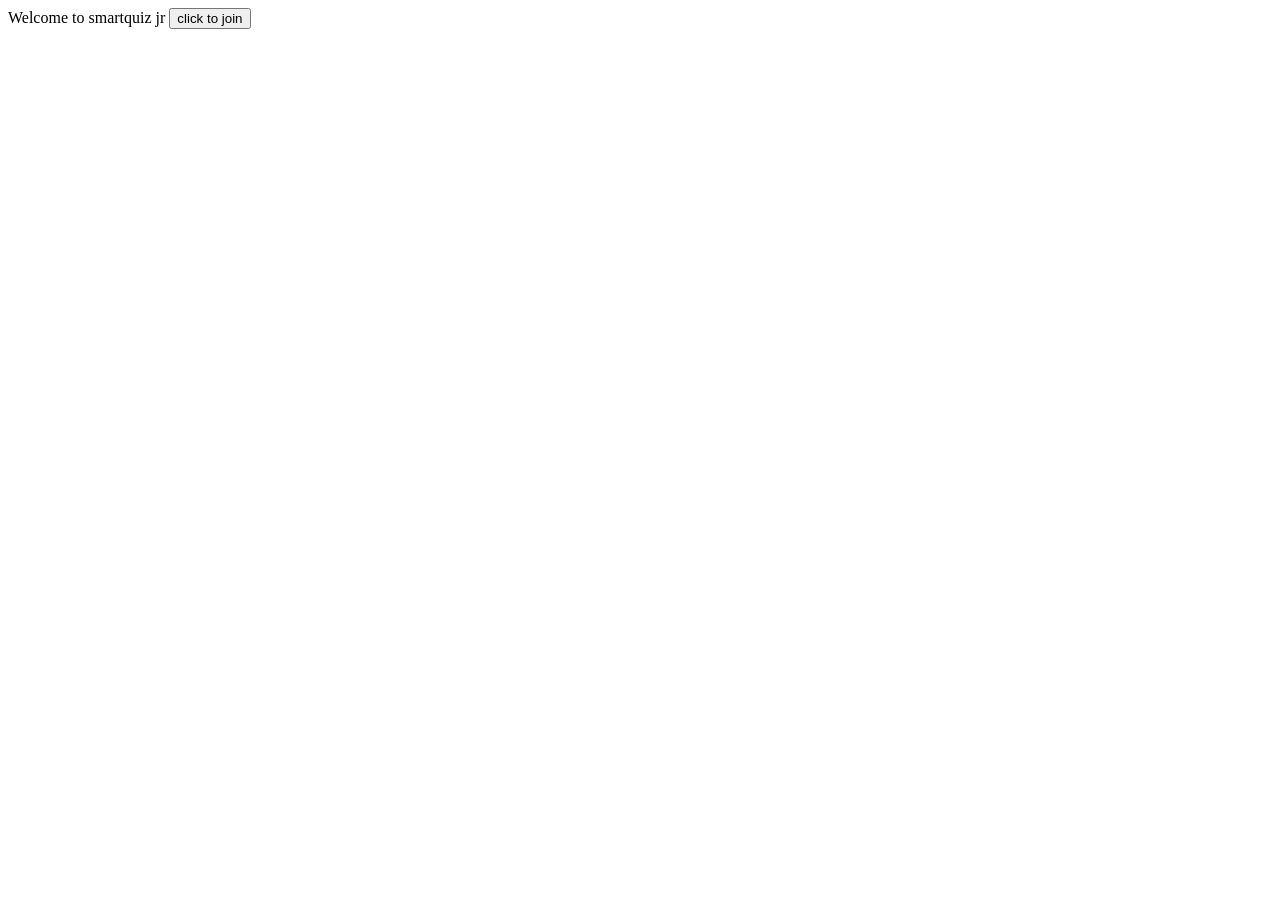
==== templates/index.html @ beabf411 "Complete misc" ====
<!-- index.html -->
<!DOCTYPE html>
<html lang="en">
<head>
    <meta charset="UTF-8">
    <meta name="viewport" content="width=device-width, initial-scale=1.0">
    <title>Smart Quiz</title>
</head>
<body>
    Welcome to smartquiz jr
    <a href="join.html"><button>click to join</button></a>
</body>
</html>
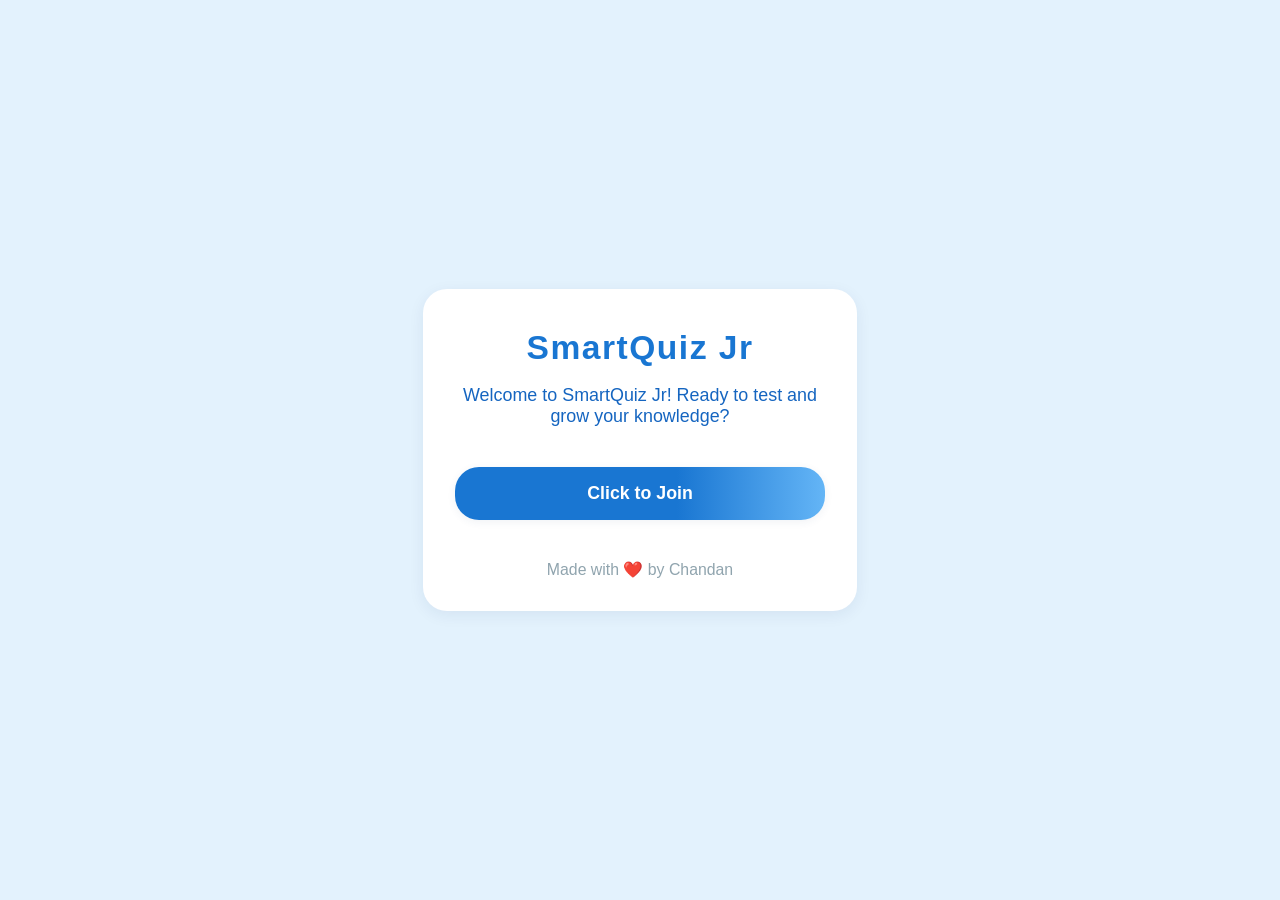
==== commit 5b927218: "mics" ====
--- a/templates/index.html
+++ b/templates/index.html
@@ -1,13 +1,22 @@
-<!-- index.html -->
 <!DOCTYPE html>
 <html lang="en">
 <head>
-    <meta charset="UTF-8">
-    <meta name="viewport" content="width=device-width, initial-scale=1.0">
-    <title>Smart Quiz</title>
+  <meta http-equiv="Cache-Control" content="no-store, no-cache, must-revalidate, max-age=0">
+  <meta http-equiv="Pragma" content="no-cache">
+  <meta http-equiv="Expires" content="0">
+  <meta charset="UTF-8">
+  <meta name="viewport" content="width=device-width, initial-scale=1.0">
+  <title>Smart Quiz</title>
+  <link rel="stylesheet" href="../static/css/styles.css">
 </head>
 <body>
-    Welcome to smartquiz jr
-    <a href="join.html"><button>click to join</button></a>
+  <div class="card">
+    <div class="logo">SmartQuiz Jr</div>
+    <div class="tagline">Welcome to SmartQuiz Jr! Ready to test and grow your knowledge?</div>
+    <a href="join.html" style="width: 100%; text-decoration: none;">
+      <button class="join-btn">Click to Join</button>
+    </a>
+    <div class="footer">Made with ❤️ by Chandan</div>
+  </div>
 </body>
-</html>+</html>
--- a/static/css/styles.css
+++ b/static/css/styles.css
@@ -0,0 +1,76 @@
+/* styles.css */
+body {
+      background: #E3F2FD;
+      margin: 0;
+      min-height: 100vh;
+      display: flex;
+      align-items: center;
+      justify-content: center;
+      font-family: 'Segoe UI', Arial, sans-serif;
+    }
+    .card {
+      background: #fff;
+      padding: 2.5rem 2rem 2rem 2rem;
+      border-radius: 24px;
+      box-shadow: 0 4px 16px rgba(0,40,100,0.07);
+      display: flex;
+      flex-direction: column;
+      align-items: center;
+      min-width: 300px;
+      max-width: 90vw;
+      width: 370px;
+    }
+    .logo {
+      font-size: 2.1rem;
+      font-weight: 700;
+      color: #1976D2;
+      letter-spacing: 1.5px;
+      margin-bottom: 1.1rem;
+      text-align: center;
+    }
+    .tagline {
+      font-size: 1.12rem;
+      color: #1565C0;
+      margin-bottom: 2.1rem;
+      text-align: center;
+    }
+    .join-btn {
+      width: 100%;
+      padding: 1rem;
+      background: linear-gradient(90deg, #1976D2 60%, #64B5F6 100%);
+      color: #fff;
+      font-size: 1.11rem;
+      font-weight: 600;
+      border: none;
+      border-radius: 24px;
+      margin-top: 0.4rem;
+      cursor: pointer;
+      box-shadow: 0 2px 8px rgba(39,70,120,0.07);
+      transition: background 0.2s, transform 0.16s;
+    }
+    .join-btn:hover {
+      background: linear-gradient(95deg, #1565C0 60%, #1976D2 100%);
+      transform: translateY(-2px) scale(1.04);
+    }
+    .footer {
+      margin-top: 2.5rem;
+      font-size: 0.99rem;
+      color: #90A4AE;
+      text-align: center;
+    }
+    @media (max-width: 490px) {
+      .card {
+        width: 97vw;
+        padding: 1.4rem 1rem 1.3rem 1rem;
+      }
+      .logo {
+        font-size: 1.37rem;
+      }
+      .tagline {
+        font-size: 0.97rem;
+      }
+      .join-btn {
+        font-size: 0.99rem;
+        padding: 0.85rem;
+      }
+    }
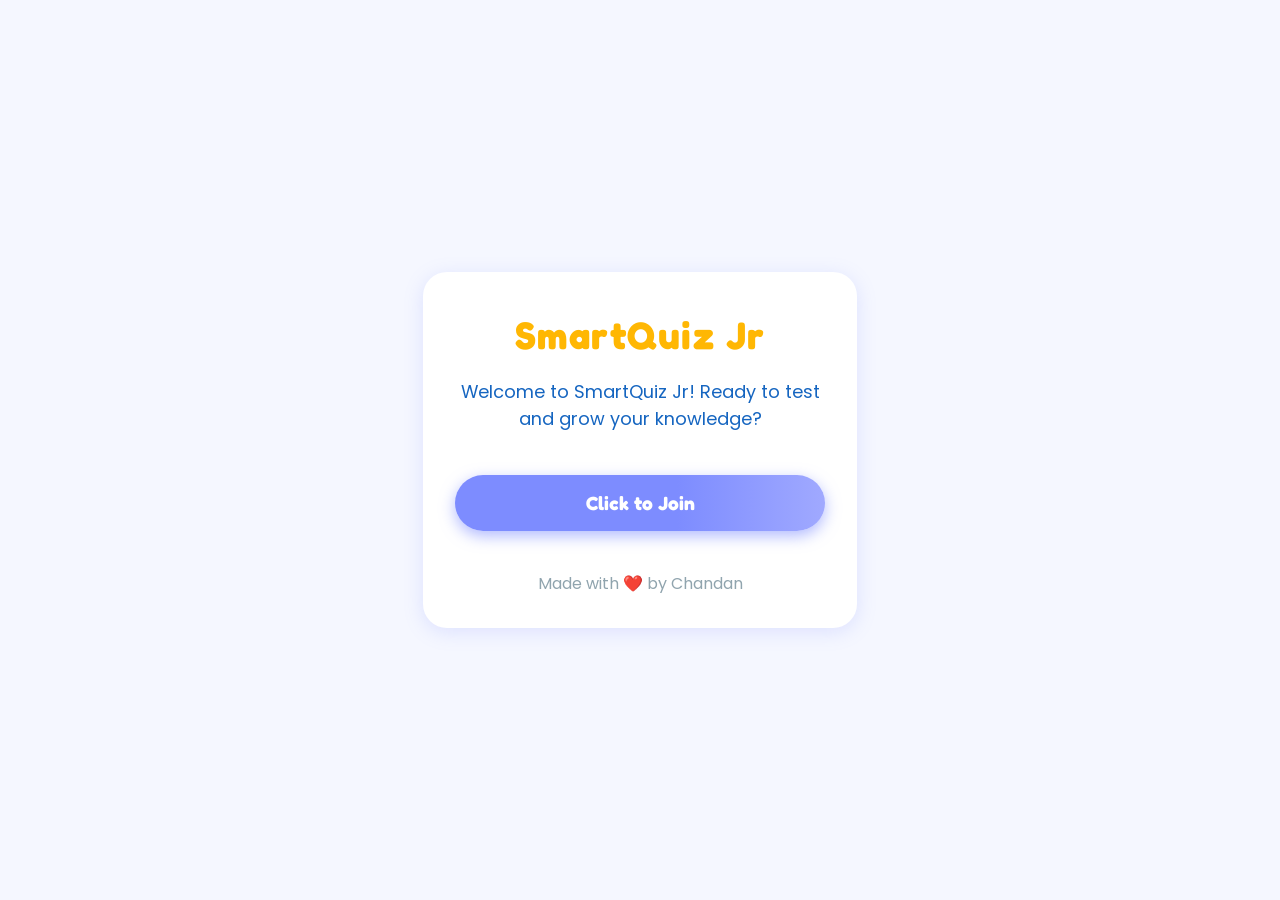
==== commit 408110a5: "Phase 3.5 Core Backend With Prototype" ====
--- a/templates/index.html
+++ b/templates/index.html
@@ -8,6 +8,8 @@
   <meta name="viewport" content="width=device-width, initial-scale=1.0">
   <title>Smart Quiz</title>
   <link rel="stylesheet" href="../static/css/styles.css">
+  <link href="https://fonts.googleapis.com/css2?family=Baloo+Bhai&family=Fredoka+One&family=Poppins&family=Quicksand&display=swap" rel="stylesheet">
+
 </head>
 <body>
   <div class="card">
--- a/static/css/styles.css
+++ b/static/css/styles.css
@@ -1,76 +1,91 @@
 /* styles.css */
+@import url('https://fonts.googleapis.com/css2?family=Baloo+Bhai&family=Fredoka+One&family=Poppins&family=Quicksand&display=swap');
+
 body {
-      background: #E3F2FD;
-      margin: 0;
-      min-height: 100vh;
-      display: flex;
-      align-items: center;
-      justify-content: center;
-      font-family: 'Segoe UI', Arial, sans-serif;
-    }
-    .card {
-      background: #fff;
-      padding: 2.5rem 2rem 2rem 2rem;
-      border-radius: 24px;
-      box-shadow: 0 4px 16px rgba(0,40,100,0.07);
-      display: flex;
-      flex-direction: column;
-      align-items: center;
-      min-width: 300px;
-      max-width: 90vw;
-      width: 370px;
-    }
-    .logo {
-      font-size: 2.1rem;
-      font-weight: 700;
-      color: #1976D2;
-      letter-spacing: 1.5px;
-      margin-bottom: 1.1rem;
-      text-align: center;
-    }
-    .tagline {
-      font-size: 1.12rem;
-      color: #1565C0;
-      margin-bottom: 2.1rem;
-      text-align: center;
-    }
-    .join-btn {
-      width: 100%;
-      padding: 1rem;
-      background: linear-gradient(90deg, #1976D2 60%, #64B5F6 100%);
-      color: #fff;
-      font-size: 1.11rem;
-      font-weight: 600;
-      border: none;
-      border-radius: 24px;
-      margin-top: 0.4rem;
-      cursor: pointer;
-      box-shadow: 0 2px 8px rgba(39,70,120,0.07);
-      transition: background 0.2s, transform 0.16s;
-    }
-    .join-btn:hover {
-      background: linear-gradient(95deg, #1565C0 60%, #1976D2 100%);
-      transform: translateY(-2px) scale(1.04);
-    }
-    .footer {
-      margin-top: 2.5rem;
-      font-size: 0.99rem;
-      color: #90A4AE;
-      text-align: center;
-    }
-    @media (max-width: 490px) {
-      .card {
-        width: 97vw;
-        padding: 1.4rem 1rem 1.3rem 1rem;
-      }
-      .logo {
-        font-size: 1.37rem;
-      }
-      .tagline {
-        font-size: 0.97rem;
-      }
-      .join-btn {
-        font-size: 0.99rem;
-        padding: 0.85rem;
-      }
-    }+  background: #F5F7FF; /* Magic Mist */
+  margin: 0;
+  min-height: 100vh;
+  display: flex;
+  align-items: center;
+  justify-content: center;
+  font-family: 'Poppins', 'Quicksand', sans-serif;
+  color: #1A237E;
+}
+
+.card {
+  background: #FFFFFF; /* Scroll White */
+  padding: 2.5rem 2rem 2rem 2rem;
+  border-radius: 24px;
+  box-shadow: 0 4px 20px rgba(125, 140, 255, 0.2); /* soft magic indigo glow */
+  display: flex;
+  flex-direction: column;
+  align-items: center;
+  min-width: 300px;
+  max-width: 90vw;
+  width: 370px;
+}
+
+.logo {
+  font-family: 'Fredoka One', 'Baloo Bhai', cursive;
+  font-size: 2.4rem;
+  font-weight: 700;
+  color: #FFB703; /* Golden Sparkle */
+  letter-spacing: 1.5px;
+  margin-bottom: 1.3rem;
+  text-align: center;
+}
+
+.tagline {
+  font-family: 'Poppins', 'Quicksand', sans-serif;
+  font-size: 1.12rem;
+  color: #1565C0;
+  margin-bottom: 2.3rem;
+  text-align: center;
+}
+
+.join-btn {
+  width: 100%;
+  padding: 1rem;
+  background: linear-gradient(90deg, #7D8CFF 60%, #A0A9FF 100%); /* Magic Indigo */
+  color: #fff;
+  font-family: 'Fredoka One', 'Baloo Bhai', cursive;
+  font-size: 1.2rem;
+  font-weight: 700;
+  border: none;
+  border-radius: 28px; /* rounded like potion bottle */
+  margin-top: 0.4rem;
+  cursor: pointer;
+  box-shadow: 0 5px 15px rgba(125, 140, 255, 0.6);
+  transition: background 0.3s, transform 0.2s;
+}
+
+.join-btn:hover {
+  background: linear-gradient(95deg, #676FDB 60%, #7D8CFF 100%);
+  transform: translateY(-3px) scale(1.05);
+}
+
+.footer {
+  margin-top: 2.5rem;
+  font-family: 'Poppins', 'Quicksand', sans-serif;
+  font-size: 1rem;
+  color: #90A4AE;
+  text-align: center;
+  user-select: none;
+}
+
+@media (max-width: 490px) {
+  .card {
+    width: 97vw;
+    padding: 1.4rem 1rem 1.3rem 1rem;
+  }
+  .logo {
+    font-size: 1.7rem;
+  }
+  .tagline {
+    font-size: 1rem;
+  }
+  .join-btn {
+    font-size: 1.05rem;
+    padding: 0.85rem;
+  }
+}
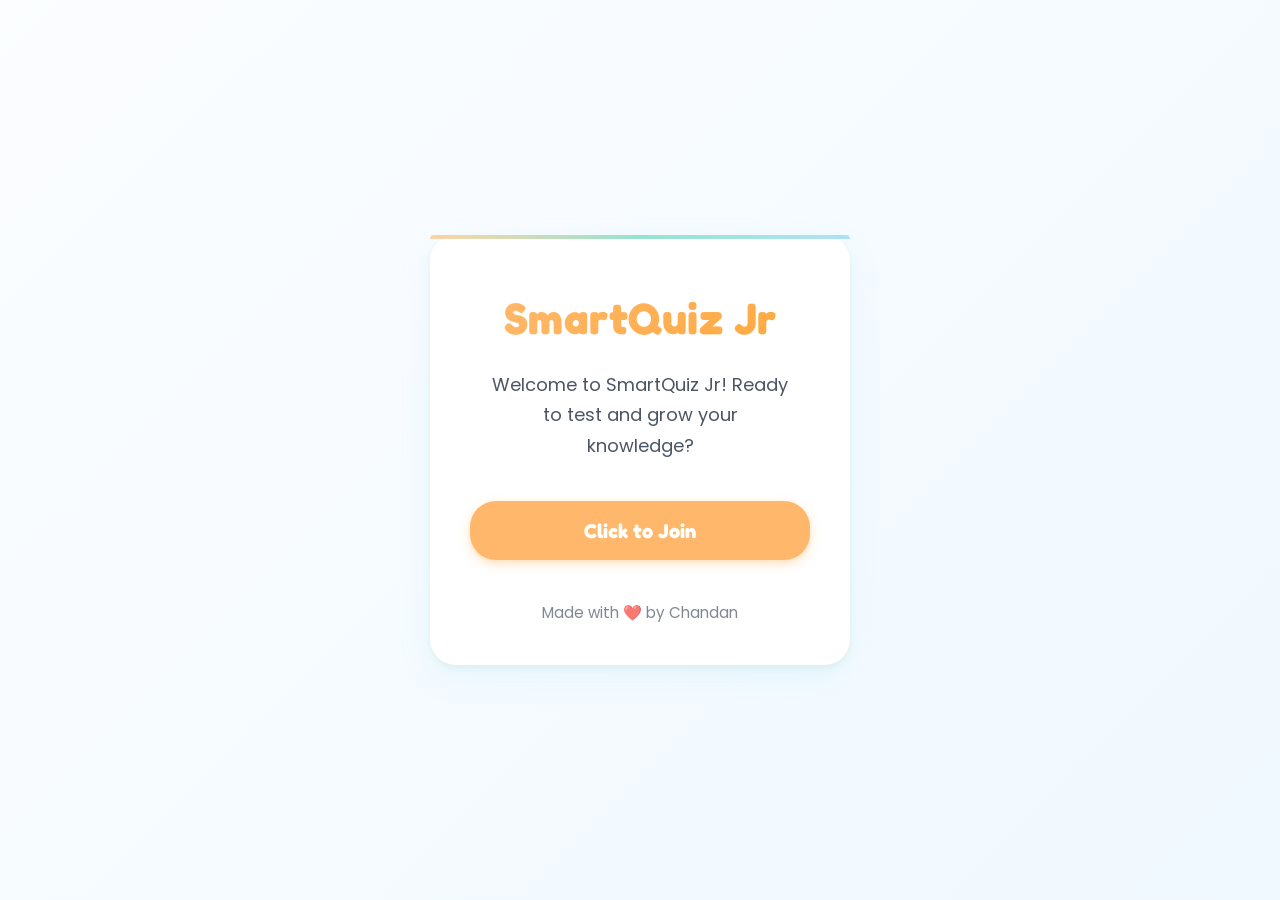
==== commit a375530c: "Join UI Change" ====
--- a/templates/index.html
+++ b/templates/index.html
@@ -1,5 +1,7 @@
+<!-- templates/index.html -->
 <!DOCTYPE html>
 <html lang="en">
+
 <head>
   <meta http-equiv="Cache-Control" content="no-store, no-cache, must-revalidate, max-age=0">
   <meta http-equiv="Pragma" content="no-cache">
@@ -8,9 +10,12 @@
   <meta name="viewport" content="width=device-width, initial-scale=1.0">
   <title>Smart Quiz</title>
   <link rel="stylesheet" href="../static/css/styles.css">
-  <link href="https://fonts.googleapis.com/css2?family=Baloo+Bhai&family=Fredoka+One&family=Poppins&family=Quicksand&display=swap" rel="stylesheet">
+  <link
+    href="https://fonts.googleapis.com/css2?family=Baloo+Bhai&family=Fredoka+One&family=Poppins&family=Quicksand&display=swap"
+    rel="stylesheet">
 
 </head>
+
 <body>
   <div class="card">
     <div class="logo">SmartQuiz Jr</div>
@@ -20,5 +25,24 @@
     </a>
     <div class="footer">Made with ❤️ by Chandan</div>
   </div>
+  <script>
+    // Add to your JS file or <script> tag
+    document.querySelector('.join-btn').addEventListener('click', function (e) {
+      // Trigger bloom animation
+      this.classList.add('blooming');
+
+      // Haptic feedback (mobile only)
+      if (navigator.vibrate) {
+        navigator.vibrate(10);
+      }
+
+      // Remove class after animation completes
+      setTimeout(() => {
+        this.classList.remove('blooming');
+      }, 350);
+    });
+
+  </script>
 </body>
-</html>
+
+</html>
--- a/static/css/styles.css
+++ b/static/css/styles.css
@@ -1,91 +1,374 @@
 /* styles.css */
-@import url('https://fonts.googleapis.com/css2?family=Baloo+Bhai&family=Fredoka+One&family=Poppins&family=Quicksand&display=swap');
+:root {
+  /* Lumen Color Palette */
+  --lumen-amber: #FFB86B;
+  --verde-calm: #4FD1A9;
+  --sky-chalk: #7ECFF1;
+  
+  /* Neutrals */
+  --dark-text: #1F2937;
+  --mid-text: #4B5563;
+  --surface: #FBFDFF;
+  --frost: rgba(255, 255, 255, 0.66);
+  
+  /* Semantic Colors */
+  --success: #29C36A;
+  --warning: #FF9A52;
+  --error: #FF5A6C;
+  
+  /* Shape & Radius System */
+  --radius-friendly: 18px;
+  --radius-soft: 26px;
+  
+  /* Motion System */
+  --duration-micro: 140ms;
+  --duration-small: 220ms;
+  --duration-medium: 350ms;
+  --duration-page: 300ms;
+  --easing-soft-spring: cubic-bezier(.2, .9, .2, 1);
+  --easing-gentle: cubic-bezier(.4, 0, .2, 1);
+  
+  /* Typography Scale */
+  --font-kid-heading: 'Baloo 2', 'Fredoka One', 'Baloo Bhai', cursive;
+  --font-kid-body: 'Poppins', 'Quicksand', sans-serif;
+  --font-neutral: 'Inter', 'Nunito Sans', sans-serif;
+}
+
+/* Reduced Motion Support */
+@media (prefers-reduced-motion: reduce) {
+  :root {
+    --duration-micro: 0ms;
+    --duration-small: 0ms;
+    --duration-medium: 0ms;
+    --duration-page: 0ms;
+  }
+  
+  *,
+  *::before,
+  *::after {
+    animation-duration: 0.01ms !important;
+    animation-iteration-count: 1 !important;
+    transition-duration: 0.01ms !important;
+  }
+}
+
+/* ========================================
+   2. Base & Reset
+   ======================================== */
+* {
+  margin: 0;
+  padding: 0;
+  box-sizing: border-box;
+}
 
 body {
-  background: #F5F7FF; /* Magic Mist */
+  background: linear-gradient(135deg, #FBFDFF 0%, #F0F9FF 100%);
   margin: 0;
   min-height: 100vh;
   display: flex;
   align-items: center;
   justify-content: center;
-  font-family: 'Poppins', 'Quicksand', sans-serif;
-  color: #1A237E;
-}
-
+  font-family: var(--font-kid-body);
+  color: var(--dark-text);
+  line-height: 1.6;
+  -webkit-font-smoothing: antialiased;
+  -moz-osx-font-smoothing: grayscale;
+  overflow-x: hidden;
+}
+
+/* ========================================
+   3. Card Component
+   ======================================== */
 .card {
-  background: #FFFFFF; /* Scroll White */
-  padding: 2.5rem 2rem 2rem 2rem;
-  border-radius: 24px;
-  box-shadow: 0 4px 20px rgba(125, 140, 255, 0.2); /* soft magic indigo glow */
+  background: #FFFFFF;
+  padding: 3rem 2.5rem 2.5rem 2.5rem;
+  border-radius: var(--radius-soft);
+  box-shadow: 
+    0 4px 6px rgba(79, 209, 169, 0.08),
+    0 12px 32px rgba(126, 207, 241, 0.12),
+    0 2px 4px rgba(255, 184, 107, 0.06);
   display: flex;
   flex-direction: column;
   align-items: center;
-  min-width: 300px;
+  min-width: 320px;
   max-width: 90vw;
-  width: 370px;
-}
-
+  width: 420px;
+  position: relative;
+  animation: cardEnter var(--duration-page) var(--easing-soft-spring) forwards;
+  transform-origin: center center;
+}
+
+/* Card entrance animation */
+@keyframes cardEnter {
+  from {
+    opacity: 0;
+    transform: translateY(12px) scale(0.985);
+  }
+  to {
+    opacity: 1;
+    transform: translateY(0) scale(1);
+  }
+}
+
+/* Decorative accent - subtle Lumen touch */
+.card::before {
+  content: '';
+  position: absolute;
+  top: 0;
+  left: 0;
+  right: 0;
+  height: 4px;
+  background: linear-gradient(90deg, var(--lumen-amber) 0%, var(--verde-calm) 50%, var(--sky-chalk) 100%);
+  border-radius: var(--radius-soft) var(--radius-soft) 0 0;
+  opacity: 0.6;
+}
+
+/* ========================================
+   4. Logo Component
+   ======================================== */
 .logo {
-  font-family: 'Fredoka One', 'Baloo Bhai', cursive;
-  font-size: 2.4rem;
+  font-family: var(--font-kid-heading);
+  font-size: 2.75rem;
   font-weight: 700;
-  color: #FFB703; /* Golden Sparkle */
-  letter-spacing: 1.5px;
-  margin-bottom: 1.3rem;
+  background: linear-gradient(135deg, var(--lumen-amber) 0%, #FFA940 100%);
+  -webkit-background-clip: text;
+  -webkit-text-fill-color: transparent;
+  background-clip: text;
+  letter-spacing: 0.5px;
+  margin-bottom: 1rem;
   text-align: center;
-}
-
+  position: relative;
+  animation: logoGlow 3s ease-in-out infinite;
+}
+
+/* Subtle glow animation for logo */
+@keyframes logoGlow {
+  0%, 100% {
+    filter: drop-shadow(0 2px 8px rgba(255, 184, 107, 0.3));
+  }
+  50% {
+    filter: drop-shadow(0 2px 12px rgba(255, 184, 107, 0.5));
+  }
+}
+
+/* ========================================
+   5. Tagline Component
+   ======================================== */
 .tagline {
-  font-family: 'Poppins', 'Quicksand', sans-serif;
-  font-size: 1.12rem;
-  color: #1565C0;
-  margin-bottom: 2.3rem;
+  font-family: var(--font-kid-body);
+  font-size: 1.125rem;
+  font-weight: 400;
+  color: var(--mid-text);
+  margin-bottom: 2rem;
   text-align: center;
-}
-
+  line-height: 1.7;
+  max-width: 90%;
+}
+
+/* ========================================
+   6. Lumen Bloom Button (Signature Moment)
+   ======================================== */
 .join-btn {
   width: 100%;
-  padding: 1rem;
-  background: linear-gradient(90deg, #7D8CFF 60%, #A0A9FF 100%); /* Magic Indigo */
-  color: #fff;
-  font-family: 'Fredoka One', 'Baloo Bhai', cursive;
-  font-size: 1.2rem;
+  padding: 1.1rem 2rem;
+  background: var(--lumen-amber);
+  color: #FFFFFF;
+  font-family: var(--font-kid-heading);
+  font-size: 1.25rem;
   font-weight: 700;
   border: none;
-  border-radius: 28px; /* rounded like potion bottle */
-  margin-top: 0.4rem;
+  border-radius: var(--radius-soft);
+  margin-top: 0.5rem;
   cursor: pointer;
-  box-shadow: 0 5px 15px rgba(125, 140, 255, 0.6);
-  transition: background 0.3s, transform 0.2s;
-}
-
+  box-shadow: 
+    0 4px 12px rgba(255, 184, 107, 0.35),
+    0 2px 4px rgba(255, 184, 107, 0.2);
+  transition: 
+    transform var(--duration-micro) var(--easing-soft-spring),
+    box-shadow var(--duration-small) var(--easing-gentle);
+  position: relative;
+  overflow: hidden;
+  isolation: isolate;
+  will-change: transform;
+}
+
+/* Lumen Bloom: Radial glow layer */
+.join-btn::before {
+  content: '';
+  position: absolute;
+  top: 50%;
+  left: 50%;
+  width: 0;
+  height: 0;
+  border-radius: 50%;
+  background: radial-gradient(circle, rgba(255, 255, 255, 0.4) 0%, transparent 70%);
+  transform: translate(-50%, -50%);
+  opacity: 0;
+  pointer-events: none;
+  z-index: -1;
+}
+
+/* Hover state - gentle lift */
 .join-btn:hover {
-  background: linear-gradient(95deg, #676FDB 60%, #7D8CFF 100%);
-  transform: translateY(-3px) scale(1.05);
-}
-
+  transform: translateY(-2px) scale(1.01);
+  box-shadow: 
+    0 6px 20px rgba(255, 184, 107, 0.45),
+    0 3px 8px rgba(255, 184, 107, 0.3);
+}
+
+/* Focus state - accessibility */
+.join-btn:focus-visible {
+  outline: 3px solid var(--lumen-amber);
+  outline-offset: 4px;
+  box-shadow: 
+    0 0 0 4px rgba(255, 184, 107, 0.2),
+    0 6px 20px rgba(255, 184, 107, 0.45);
+}
+
+/* Active state - Lumen Bloom trigger */
+.join-btn:active {
+  transform: translateY(0) scale(0.98);
+  transition-duration: 80ms;
+}
+
+/* Lumen Bloom Animation */
+@keyframes lumenBloom {
+  0% {
+    width: 0;
+    height: 0;
+    opacity: 0;
+  }
+  30% {
+    opacity: 1;
+  }
+  100% {
+    width: 400px;
+    height: 400px;
+    opacity: 0;
+  }
+}
+
+.join-btn.blooming::before {
+  animation: lumenBloom var(--duration-medium) var(--easing-soft-spring) forwards;
+}
+
+/* ========================================
+   7. Footer Component
+   ======================================== */
 .footer {
   margin-top: 2.5rem;
-  font-family: 'Poppins', 'Quicksand', sans-serif;
-  font-size: 1rem;
-  color: #90A4AE;
+  font-family: var(--font-kid-body);
+  font-size: 0.95rem;
+  font-weight: 400;
+  color: var(--mid-text);
   text-align: center;
   user-select: none;
-}
-
+  opacity: 0.7;
+}
+
+/* ========================================
+   8. Responsive Design
+   ======================================== */
 @media (max-width: 490px) {
   .card {
-    width: 97vw;
-    padding: 1.4rem 1rem 1.3rem 1rem;
-  }
+    width: 95vw;
+    padding: 2rem 1.5rem 1.8rem 1.5rem;
+    min-width: unset;
+  }
+  
   .logo {
-    font-size: 1.7rem;
-  }
+    font-size: 2rem;
+    margin-bottom: 0.75rem;
+  }
+  
   .tagline {
     font-size: 1rem;
-  }
+    margin-bottom: 1.5rem;
+  }
+  
   .join-btn {
-    font-size: 1.05rem;
-    padding: 0.85rem;
-  }
-}
+    font-size: 1.1rem;
+    padding: 1rem 1.5rem;
+  }
+  
+  .footer {
+    font-size: 0.875rem;
+    margin-top: 2rem;
+  }
+}
+
+@media (max-width: 360px) {
+  .card {
+    padding: 1.5rem 1.25rem;
+  }
+  
+  .logo {
+    font-size: 1.75rem;
+  }
+  
+  .tagline {
+    font-size: 0.95rem;
+  }
+  
+  .join-btn {
+    font-size: 1rem;
+    padding: 0.9rem 1.25rem;
+  }
+}
+
+/* ========================================
+   9. Accessibility Enhancements
+   ======================================== */
+
+/* High contrast mode support */
+@media (prefers-contrast: high) {
+  .card {
+    border: 2px solid var(--dark-text);
+  }
+  
+  .join-btn {
+    border: 2px solid var(--dark-text);
+  }
+}
+
+/* ========================================
+   10. Performance Optimizations
+   ======================================== */
+
+/* GPU acceleration hints */
+.join-btn,
+.card {
+  transform: translateZ(0);
+  backface-visibility: hidden;
+  perspective: 1000px;
+}
+
+/* ========================================
+   11. Utility Classes (for future use)
+   ======================================== */
+
+/* Lumen Accent Classes */
+.lumen-accent {
+  color: var(--lumen-amber);
+}
+
+.verde-accent {
+  color: var(--verde-calm);
+}
+
+.sky-accent {
+  color: var(--sky-chalk);
+}
+
+/* Screen reader only */
+.sr-only {
+  position: absolute;
+  width: 1px;
+  height: 1px;
+  padding: 0;
+  margin: -1px;
+  overflow: hidden;
+  clip: rect(0, 0, 0, 0);
+  white-space: nowrap;
+  border-width: 0;
+}
